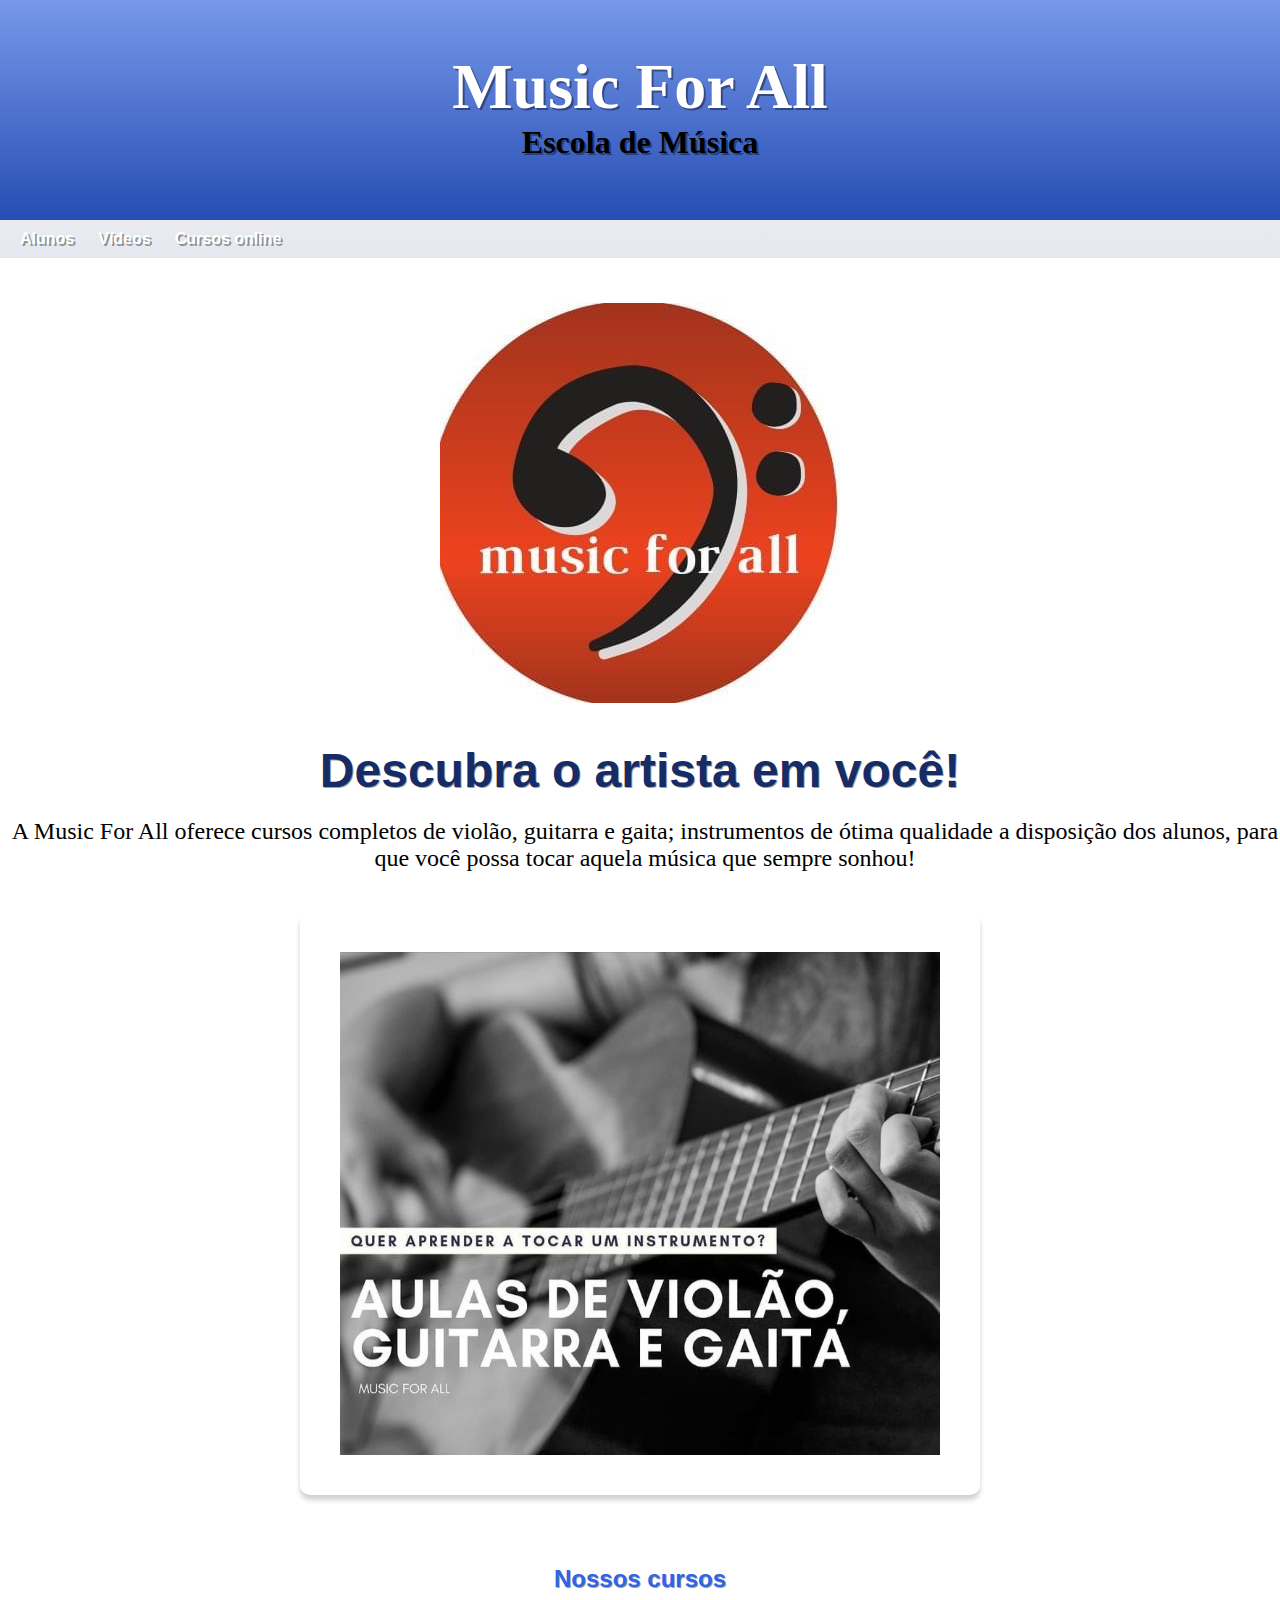
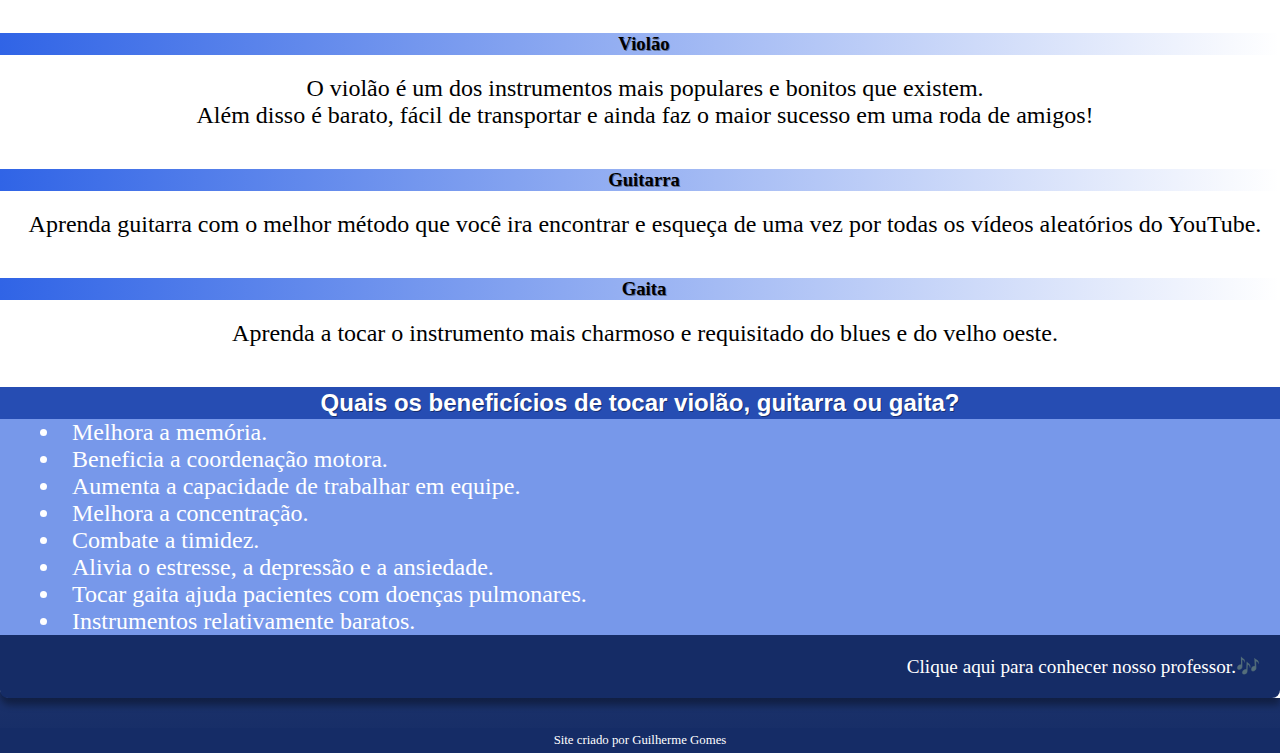
==== index.html @ 73f8b378 "pagina att" ====
<!DOCTYPE html>
<html lang="pt-br">
<head>
    <meta charset="UTF-8">
    <meta http-equiv="X-UA-Compatible" content="IE=edge">
    <meta name="viewport" content="width=device-width, initial-scale=1.0">
    <title>Music For All</title>
    <link rel="stylesheet" href="estilo/style.css">
</head>
<body>
    <header>
        <h1> Music For All</h1>
        <p> Escola de Música</p>
    </header>
    <nav>
        
        <a href="pag003.html">Alunos</a>
        <a href="#">Vídeos</a>
        <a href="#">Cursos online</a>

    </nav>
     <main>
      
     <img src="imagens/logo.jpeg" class="logo" alt="">
        
        
         <h1>Descubra o artista em você!</h1>

         <p>A Music For All oferece cursos completos de violão, guitarra e gaita; instrumentos de ótima qualidade
             a disposição dos alunos, para que você possa tocar aquela música que sempre sonhou!
        </p>
        
        <img src="imagens/WhatsApp Image 2022-06-03 at 10.17.22.jpeg" class="cursos" alt="">

        <h2>Nossos cursos</h2>
        
        <h3>Violão</h3>

        <p>O violão é um dos instrumentos mais populares e bonitos que existem. <br>Além disso é barato, fácil de transportar e ainda faz o maior sucesso em uma roda de amigos! </p>
        <h3>Guitarra</h3>

        <p>Aprenda guitarra com o melhor método que você ira encontrar e esqueça de uma vez por todas os vídeos aleatórios do YouTube.</p>

        <h3>Gaita</h3>
        
        <p>
            Aprenda a tocar o instrumento mais charmoso e requisitado do blues e do velho oeste.
        </p>



        <h2 id="fim">Quais os beneficícios de tocar violão, guitarra ou gaita?</h3>
            
        <ul>
            <li>
                Melhora a memória.
            </li>    

            <li>
                Beneficia a coordenação motora.
            </li>
            <li>
                Aumenta a capacidade de trabalhar em equipe. 
            </li>
            <li>Melhora a concentração. </li>

            <li>Combate a timidez.</li>

            <li>Alivia o estresse, a depressão e a ansiedade.</li>
            
            <li>Tocar gaita ajuda pacientes com doenças pulmonares.</li> 
                <li>
                Instrumentos relativamente baratos.
                    </li>  
                
        </ul>
        
                <aside>
                    <p><a href="pag002.html" class="next">Clique aqui para conhecer nosso professor.</a>
                    </p>


                </aside>
       
     </main>

     <footer> Site criado por Guilherme Gomes
     </footer>
    
</body>
</html>
---- estilo/style.css ----
@charset "UTF-8"



:root {
--cor0: #152C66;
--cor1:#7798EA;
--cor2:#3064E6;
--cor3:#5C6273;
--cor4:#264DB3;

}

*{ margin: 0px;
    padding: 0px;}



body {background-image: linear-gradient(to bottom,white,#152C66 );
border-bottom-left-radius: 8px;
border-bottom-right-radius: 8px;}

a.next::after{ content: '\1F3B6';}

header  {background-image: linear-gradient(to bottom, #7798EA, #264db3);
        padding: 30px;
        text-align: center;
        min-height: 150px;
        text-align: center;
        padding-top: 40px; }

header > h1 {
    color: white;
    font-size: 4em;
    padding-top: 10px;
    font-family:'AlphaMusicMan.ttf' ,'Times New Roman', Times, serif;
    text-shadow: 2px 2px 0px rgba(0, 0, 0, 0.39);
}

header > p {
    font-size: 2em;
    font-weight: bolder;
    border-bottom: 50px;
    text-shadow: 2px 2px 0px rgba(0, 0, 0, 0.39);
}

nav {
    background-color: var(--cor4);
    padding: 10px;
    box-shadow: 0px 7px 7px rgba(0, 0, 0, 0.356); 
  

}

nav > a {font-family: Arial, Helvetica, sans-serif;
    padding: 10px;
    color: white;
    font-weight: bold;
    text-decoration: none;
    font-weight: bold;
    border-radius: 5px;
    text-shadow: 2px 2px 0px rgba(0, 0, 0, 0.39);}

nav > a:hover {
    background-color: var(--cor1);
color:white;

}

main { min-width: 300px;
    max-width: 1500px;
background-color: white; 
padding-top: 5px;
box-shadow: 0px 7px 7px rgba(0, 0, 0, 0.356);
margin: auto;
margin-bottom: 30px;
border-bottom-left-radius: 10px;
border-bottom-right-radius: px;}

main > img {max-width: 600px;}
    
 
main img.logo {
    display: block;
margin: auto;
padding: 40px 80px 40px 80px;


}



main > h1 {
    text-align: center;
    font-family: 'Work Sans', sans-serif;
    font-size: 3em; color:#152C66;
    text-shadow: 1px 1px 0px rgba(0, 0, 0, 0.39);
}

main > p {
text-align: center;
font-size: 1.5em;
padding-left: 10px;
padding-top: 20px;
padding-bottom: 40px;

}
main > img.cursos {padding: 40px ;
    display: block;
margin: auto;
box-shadow: 0px 5px 5px rgba(0, 0, 0, 0.185)
;border-radius: 10px;
margin-bottom: 30px;

}


main > h2 {
    font-family: 'Work Sans', sans-serif;
    text-align: center;
    padding: 0px;
font-size: 1.5em;
color: #3064E6;
font-weight: bold;
padding: 40px;
text-shadow: 1px 1px 0px rgba(0, 0, 0, 0.39);

}

h2#fim {color: white;
    background-color:#264DB3;
padding: 2px; 
}

main > h3 { text-align: center; font-weight: bold;
    background-image: linear-gradient(to right,#3064E6 , transparent)  ;
    text-indent:8px ;text-shadow: 1px 1px 0px rgba(0, 0, 0, 0.39); }

main > ul {
    list-style-position: inside;
    color:white;
    background-color:#7798EA;
    font-weight: normal;
    font-size: 1.5em;
    padding-left: 40px;
    
}

div.video{
    background-color: white;
    
    padding: 20px;
    position: relative;
    padding-bottom: 58%;

}

div.video iframe{
    position: absolute;
    top: 5% ;
    left: 5%;
    width: 90%;
    height: 90%;}

    aside p {color: white;
background-color:#152C66;
padding: 20px;border: 20px;
text-align: right;
border-bottom-left-radius: 8px;
border-bottom-right-radius: 8px;}


    

    aside a {text-decoration: none;
        font-size: 1.2em;
    color: white;
line-height: bold;
border-bottom-left-radius: 8px;
border-bottom-right-radius: 8px;
border-bottom-left-radius: 8px;
border-bottom-right-radius: 8px;}


aside a:hover {text-decoration: underline;
background-color: white ; color: #152C66; border-radius: 5px;}


footer{
background-color: #152C66;
color: white;
text-align: center;
font-size: 0.8em;
padding: 5px;

}
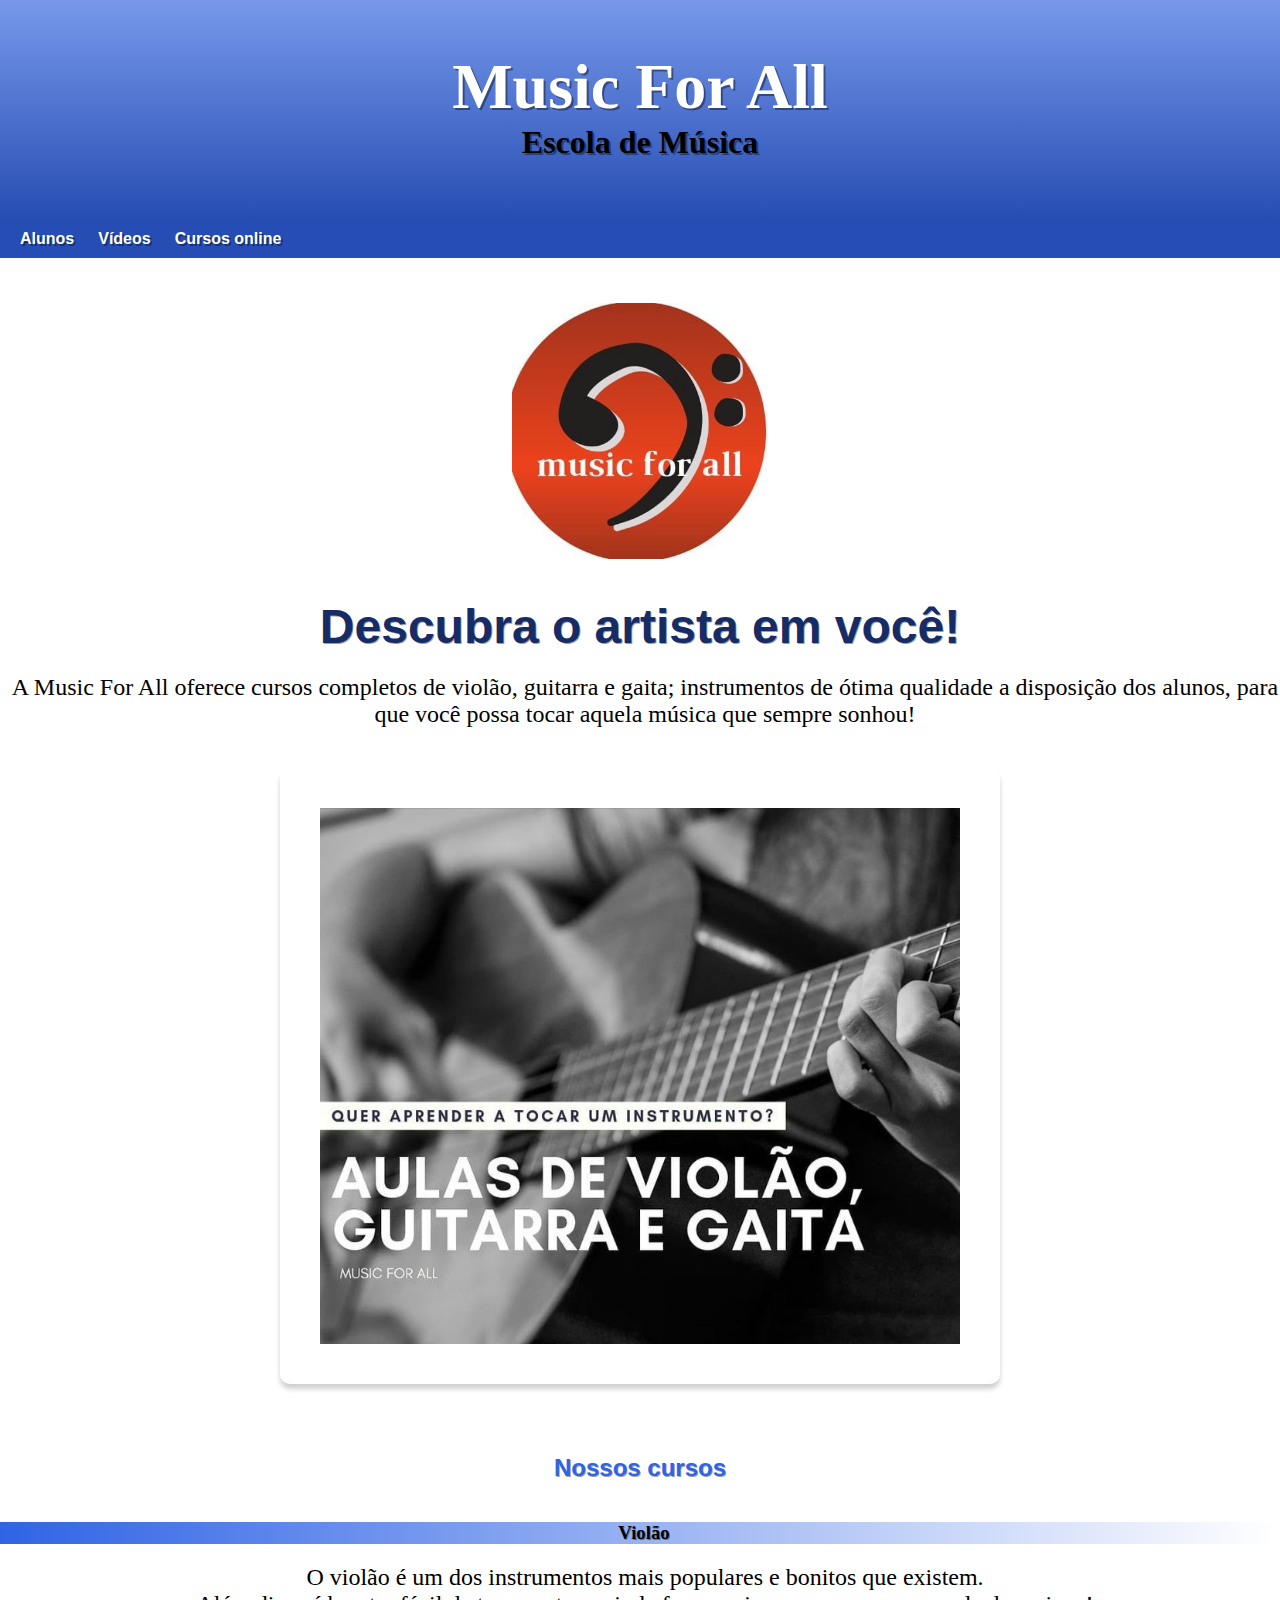
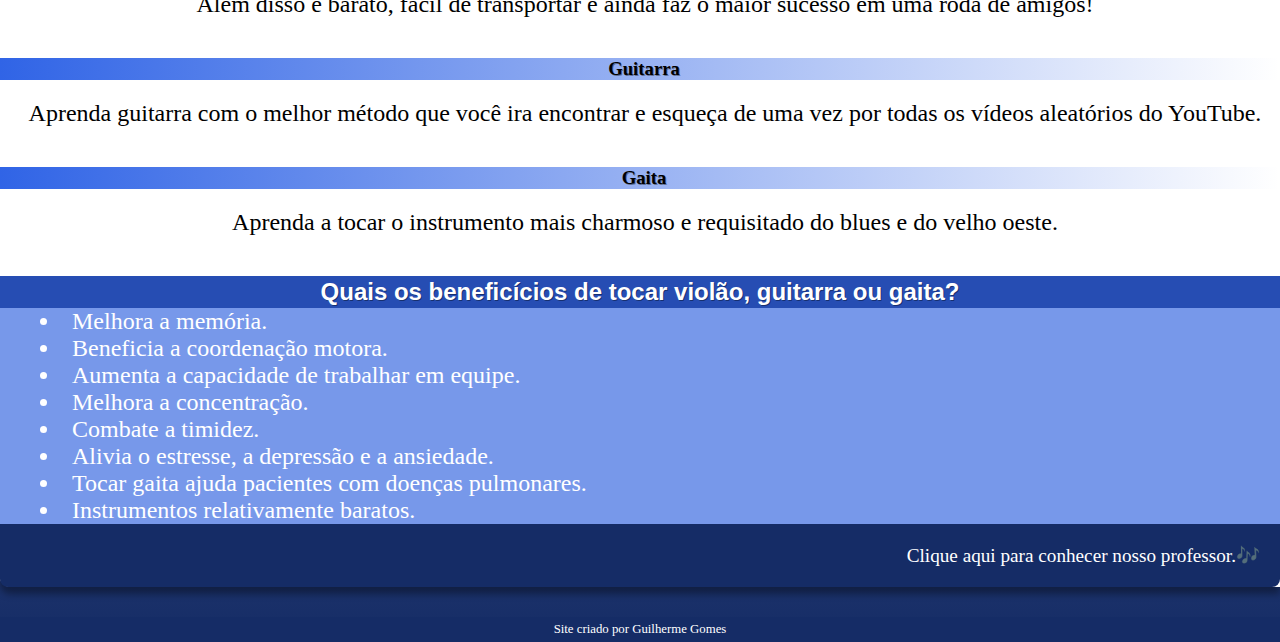
==== commit 26533757: "atualizei página" ====
--- a/index.html
+++ b/index.html
@@ -30,7 +30,8 @@
              a disposição dos alunos, para que você possa tocar aquela música que sempre sonhou!
         </p>
         
-        <img src="imagens/WhatsApp Image 2022-06-03 at 10.17.22.jpeg" class="cursos" alt="">
+        <picture><source media="(max-width:800px)" srcset="imagens/curosp.jpeg">
+            <img src="imagens/WhatsApp Image 2022-06-03 at 10.17.22.jpeg" class="cursos" alt=""></picture>
 
         <h2>Nossos cursos</h2>
         
--- a/estilo/style.css
+++ b/estilo/style.css
@@ -45,7 +45,7 @@
 }
 
 nav {
-    background-color: var(--cor4);
+    background-color: #264DB3;
     padding: 10px;
     box-shadow: 0px 7px 7px rgba(0, 0, 0, 0.356); 
   
@@ -62,7 +62,7 @@
     text-shadow: 2px 2px 0px rgba(0, 0, 0, 0.39);}
 
 nav > a:hover {
-    background-color: var(--cor1);
+    background-color:#7798EA;
 color:white;
 
 }
@@ -84,6 +84,7 @@
     display: block;
 margin: auto;
 padding: 40px 80px 40px 80px;
+width: 20%;
 
 
 }
@@ -105,13 +106,13 @@
 padding-bottom: 40px;
 
 }
-main > img.cursos {padding: 40px ;
+main picture > img.cursos {padding: 40px ;
     display: block;
 margin: auto;
 box-shadow: 0px 5px 5px rgba(0, 0, 0, 0.185)
 ;border-radius: 10px;
 margin-bottom: 30px;
-
+width: 50%;
 }
 
 
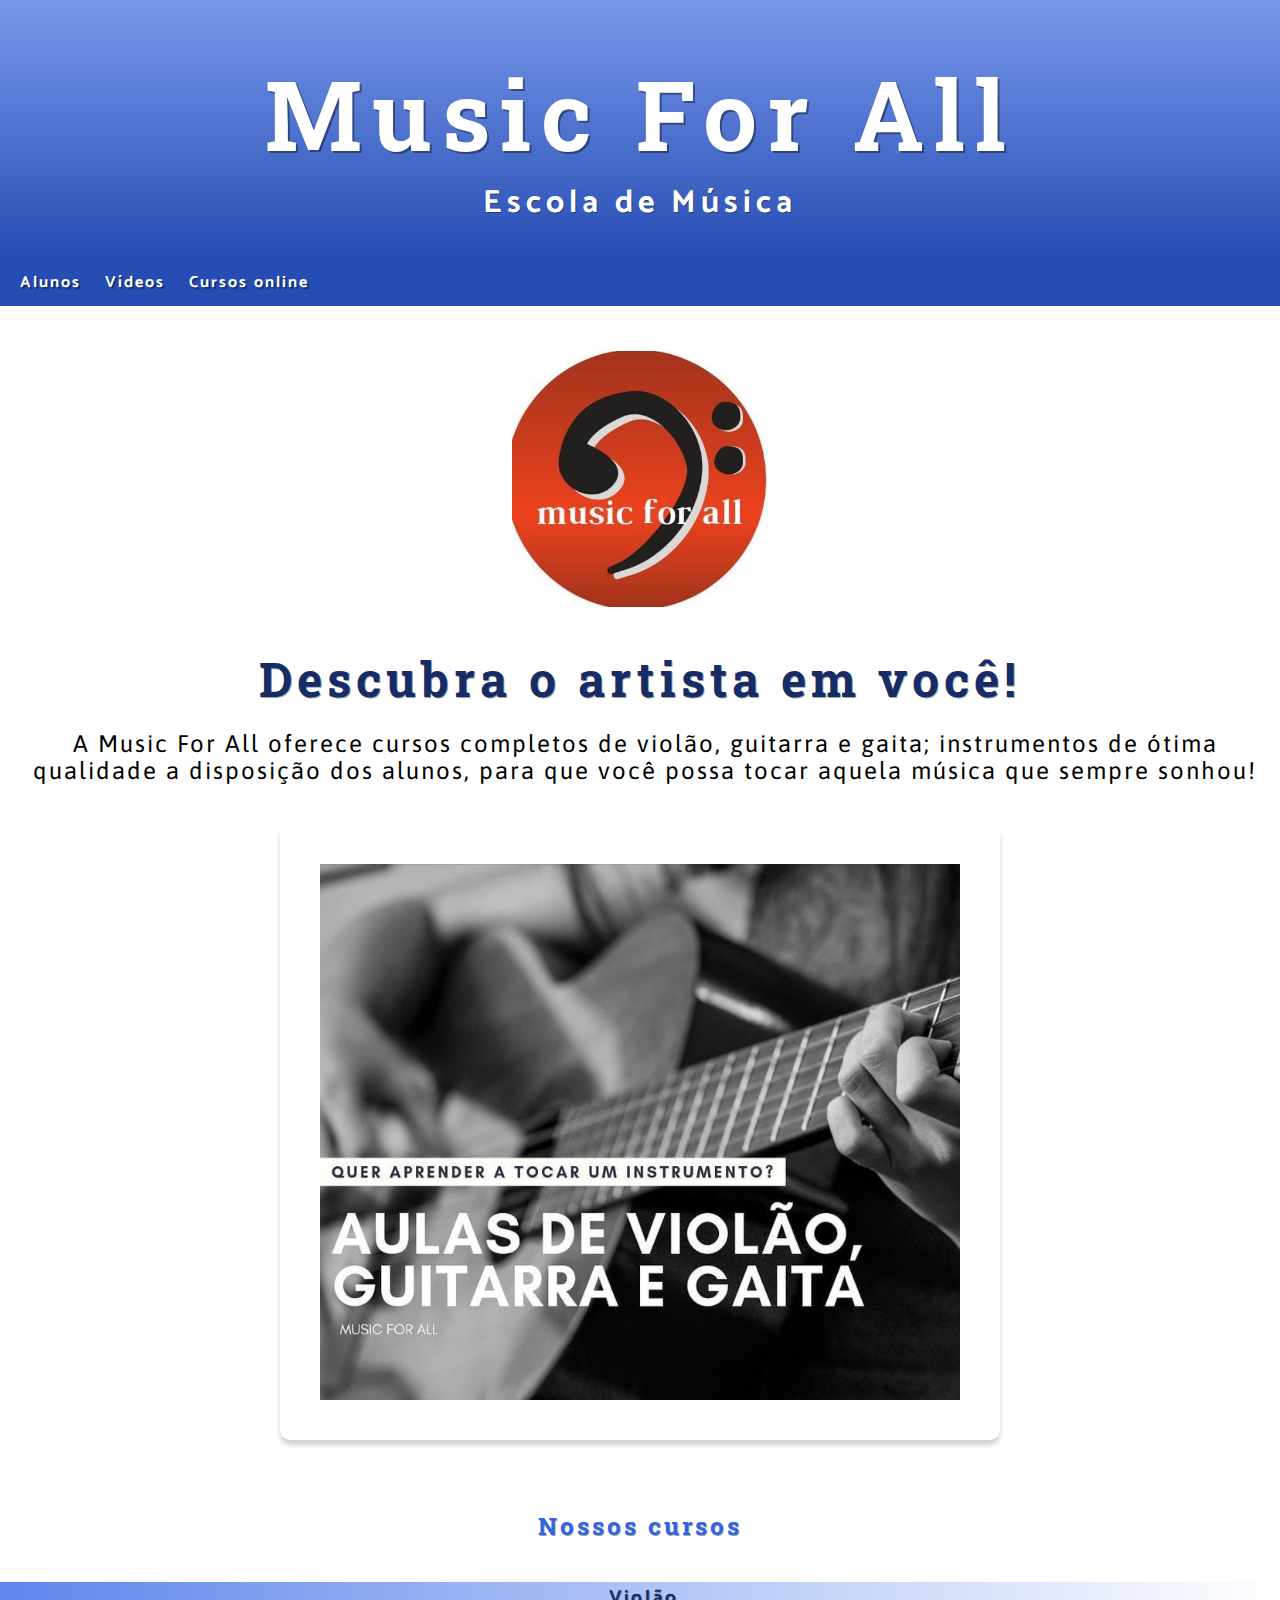
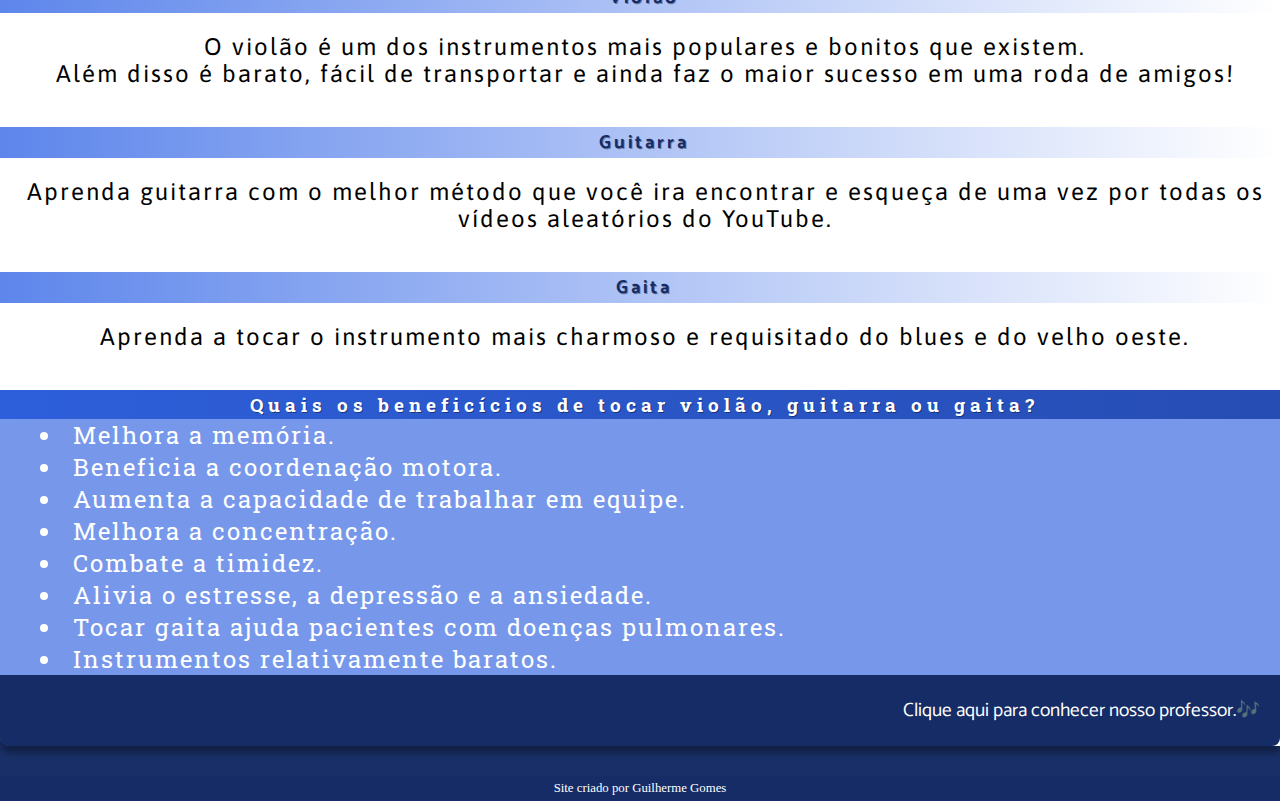
==== commit f3074fb6: "atualizei fontes" ====
--- a/index.html
+++ b/index.html
@@ -50,7 +50,7 @@
 
 
 
-        <h2 id="fim">Quais os beneficícios de tocar violão, guitarra ou gaita?</h3>
+        <h3 class="fim">Quais os beneficícios de tocar violão, guitarra ou gaita?</h3>
             
         <ul>
             <li>
--- a/estilo/style.css
+++ b/estilo/style.css
@@ -1,5 +1,14 @@
 @charset "UTF-8"
 
+@font-face {
+    font-family:'music' ; 
+    src: url(/AlphaMusicMan.ttf) format('truetype');
+    font-weight: normal;
+}
+
+@import url('https://fonts.googleapis.com/css2?family=Roboto+Slab:wght@500&display=swap');
+@import url('https://fonts.googleapis.com/css2?family=Asap&display=swap');
+@import url('https://fonts.googleapis.com/css2?family=Catamaran:wght@300&display=swap');
 
 
 :root {
@@ -9,6 +18,10 @@
 --cor3:#5C6273;
 --cor4:#264DB3;
 
+--fonte-music: 'music','cursive';
+--fonte-padrão: 'Roboto Slab', serif;
+--fonte-normal: 'Asap', sans-serif;
+--fonte-nav: 'Catamaran', sans-serif;
 }
 
 *{ margin: 0px;
@@ -29,19 +42,23 @@
         text-align: center;
         padding-top: 40px; }
 
-header > h1 {
+header > h1 { 
     color: white;
-    font-size: 4em;
+    font-size: 6em;
     padding-top: 10px;
-    font-family:'AlphaMusicMan.ttf' ,'Times New Roman', Times, serif;
+    font-family: 'Roboto Slab', serif;
     text-shadow: 2px 2px 0px rgba(0, 0, 0, 0.39);
-}
-
-header > p {
+    letter-spacing: 10px;
+}
+
+header > p { color: white;
     font-size: 2em;
     font-weight: bolder;
     border-bottom: 50px;
-    text-shadow: 2px 2px 0px rgba(0, 0, 0, 0.39);
+    text-shadow: 1px 1px 0px rgba(0, 0, 0, 0.39);
+    font-family: var(--fonte-nav),'Roboto Slab', serif;
+    letter-spacing: 5px;
+    
 }
 
 nav {
@@ -52,14 +69,15 @@
 
 }
 
-nav > a {font-family: Arial, Helvetica, sans-serif;
+nav > a {font-family:'Catamaran', sans-serif, 'Asap', sans-serif;
     padding: 10px;
     color: white;
-    font-weight: bold;
+    font-weight: normal;
     text-decoration: none;
     font-weight: bold;
     border-radius: 5px;
-    text-shadow: 2px 2px 0px rgba(0, 0, 0, 0.39);}
+    text-shadow: 2px 2px 0px rgba(0, 0, 0, 0.39);
+letter-spacing: 2px;}
 
 nav > a:hover {
     background-color:#7798EA;
@@ -93,17 +111,21 @@
 
 main > h1 {
     text-align: center;
-    font-family: 'Work Sans', sans-serif;
+    font-family: var(--fonte-padrão);
     font-size: 3em; color:#152C66;
     text-shadow: 1px 1px 0px rgba(0, 0, 0, 0.39);
+    font-family: var(--fonte-music),'Roboto Slab', serif;
+    letter-spacing: 5px;
 }
 
 main > p {
+    font-family: var(--fonte-normal);
 text-align: center;
 font-size: 1.5em;
 padding-left: 10px;
 padding-top: 20px;
 padding-bottom: 40px;
+letter-spacing: 2px;
 
 }
 main picture > img.cursos {padding: 40px ;
@@ -117,7 +139,7 @@
 
 
 main > h2 {
-    font-family: 'Work Sans', sans-serif;
+    font-family:'Roboto Slab', serif;
     text-align: center;
     padding: 0px;
 font-size: 1.5em;
@@ -125,19 +147,29 @@
 font-weight: bold;
 padding: 40px;
 text-shadow: 1px 1px 0px rgba(0, 0, 0, 0.39);
-
-}
-
-h2#fim {color: white;
-    background-color:#264DB3;
-padding: 2px; 
-}
-
-main > h3 { text-align: center; font-weight: bold;
-    background-image: linear-gradient(to right,#3064E6 , transparent)  ;
+letter-spacing: 3px;
+
+}
+
+
+
+main > h3 { color: #152C66;
+    font-family: var(--fonte-nav);
+    font-weight: bold;
+    letter-spacing: 3px;
+    text-align: center; font-weight: bold;
+    background-image: linear-gradient(to right,#3064e6c7 , transparent)  ;
     text-indent:8px ;text-shadow: 1px 1px 0px rgba(0, 0, 0, 0.39); }
 
-main > ul {
+    main > h3.fim {font-family: var(--fonte-padrão);
+        color: white;
+        background-color:#264DB3;
+    padding: 2px; 
+    letter-spacing: 5px;
+    }
+
+main > ul {font-family: var(--fonte-padrão);
+    letter-spacing: 2px;
     list-style-position: inside;
     color:white;
     background-color:#7798EA;
@@ -168,7 +200,9 @@
 padding: 20px;border: 20px;
 text-align: right;
 border-bottom-left-radius: 8px;
-border-bottom-right-radius: 8px;}
+border-bottom-right-radius: 8px;
+font-family: var(--fonte-nav);
+font-size: bold ;}
 
 
     
@@ -180,7 +214,9 @@
 border-bottom-left-radius: 8px;
 border-bottom-right-radius: 8px;
 border-bottom-left-radius: 8px;
-border-bottom-right-radius: 8px;}
+border-bottom-right-radius: 8px;
+font-family: var(--fonte-nav);
+font-size: bold;}
 
 
 aside a:hover {text-decoration: underline;
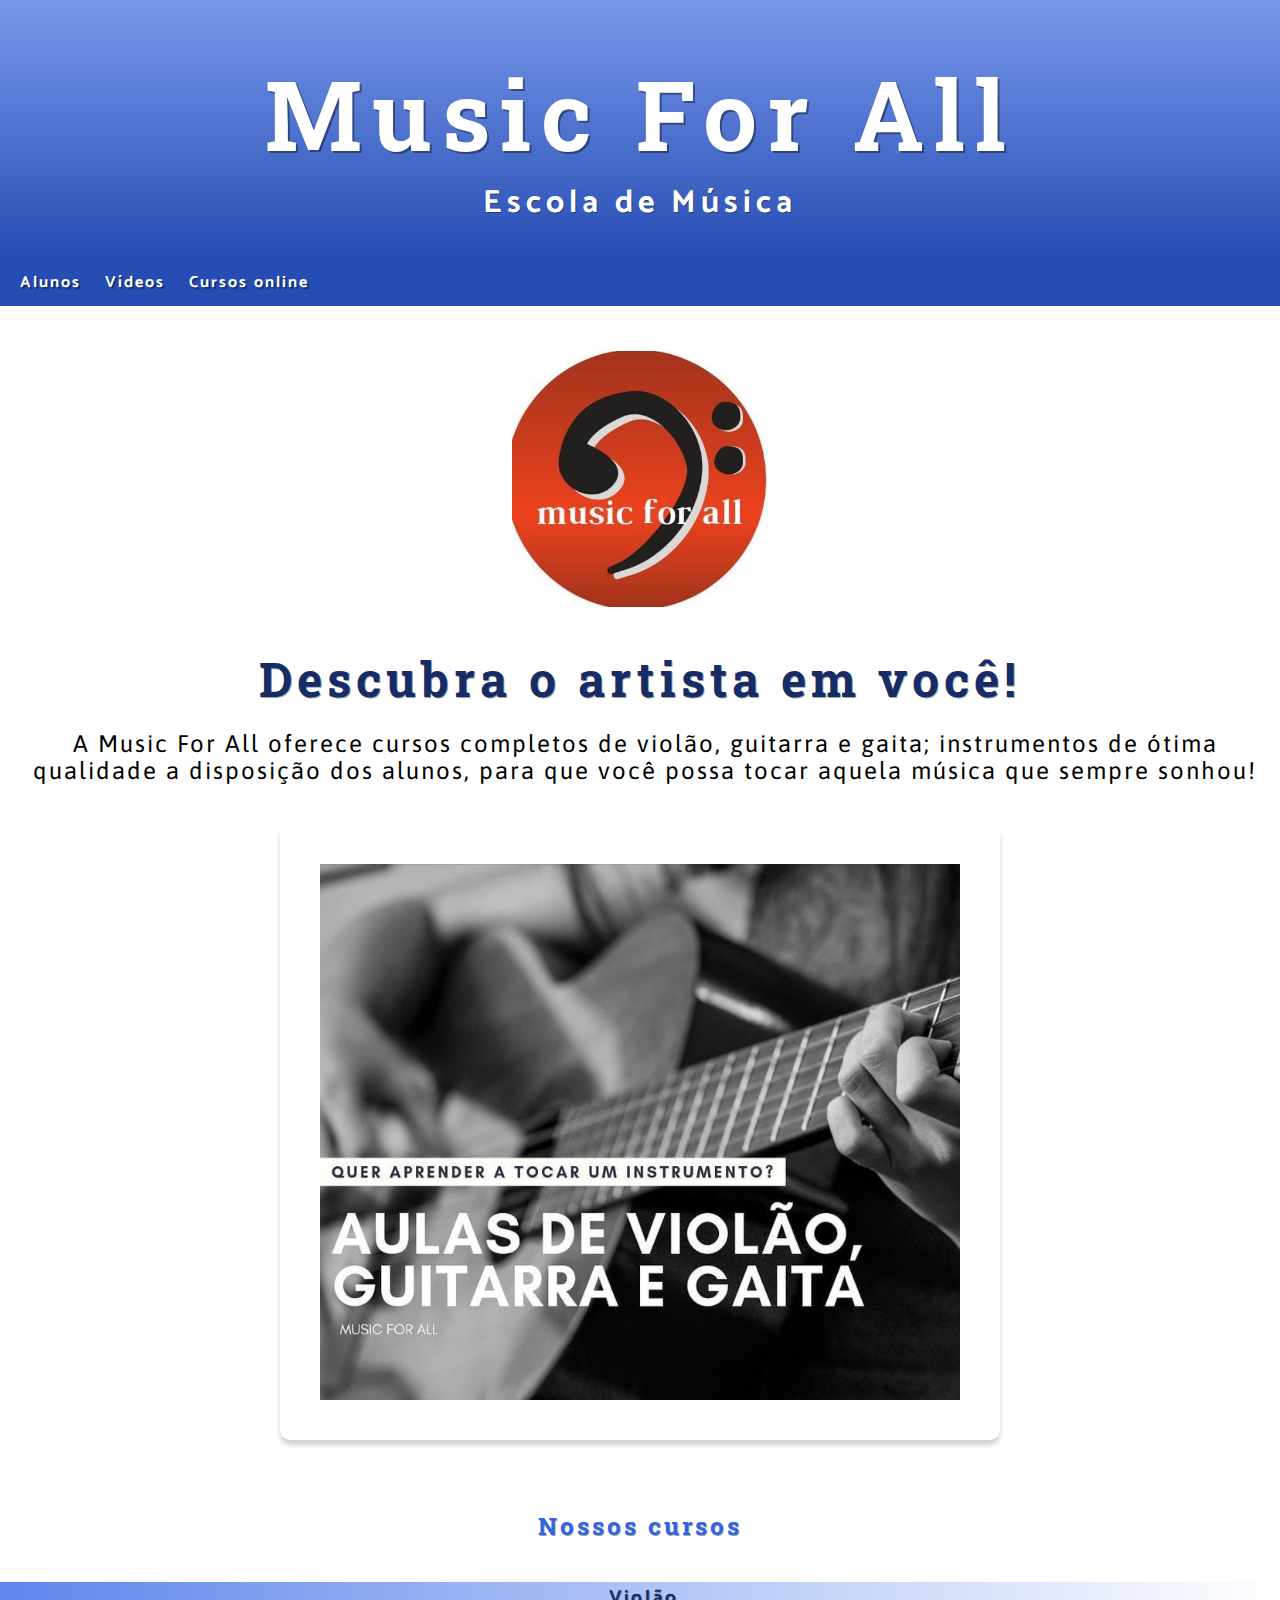
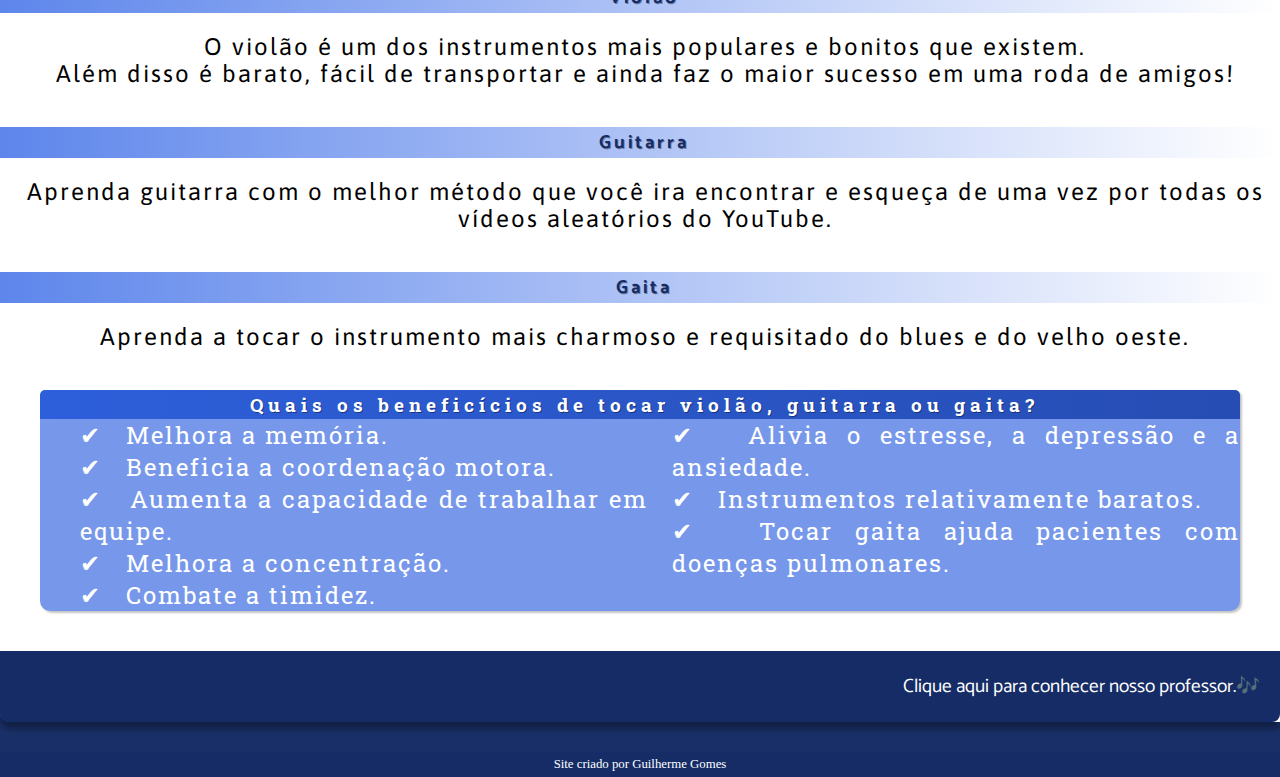
==== commit 0551723b: "atualizaçao de caixas" ====
--- a/index.html
+++ b/index.html
@@ -63,16 +63,21 @@
             <li>
                 Aumenta a capacidade de trabalhar em equipe. 
             </li>
-            <li>Melhora a concentração. </li>
+            <li>
+                Melhora a concentração. </li>
 
-            <li>Combate a timidez.</li>
+            <li>
+                Combate a timidez.</li>
 
-            <li>Alivia o estresse, a depressão e a ansiedade.</li>
+            <li>
+                Alivia o estresse, a depressão e a ansiedade.</li>
             
-            <li>Tocar gaita ajuda pacientes com doenças pulmonares.</li> 
+         
                 <li>
                 Instrumentos relativamente baratos.
                     </li>  
+                    <li>
+                        Tocar gaita ajuda pacientes com doenças pulmonares.</li> 
                 
         </ul>
         
--- a/estilo/style.css
+++ b/estilo/style.css
@@ -166,7 +166,13 @@
         background-color:#264DB3;
     padding: 2px; 
     letter-spacing: 5px;
-    }
+margin-left: 40px;
+margin-right: 40px;  
+margin-bottom: -40px; 
+border-top-left-radius: 5px;
+border-top-right-radius: 5px;
+box-shadow: 2px 2px 2px rgba(0, 0, 0, 0.233);
+ }
 
 main > ul {font-family: var(--fonte-padrão);
     letter-spacing: 2px;
@@ -176,6 +182,14 @@
     font-weight: normal;
     font-size: 1.5em;
     padding-left: 40px;
+    border: 10px;
+    list-style-type: '\2714\00A0\00A0';
+    margin: 40px 40px 40px 40px;
+    border-radius: 0px 0px 10px 10px;
+    box-shadow: 2px 2px 2px  rgba(0, 0, 0, 0.233);
+    columns: 2;
+    text-align: justify;
+
     
 }
 
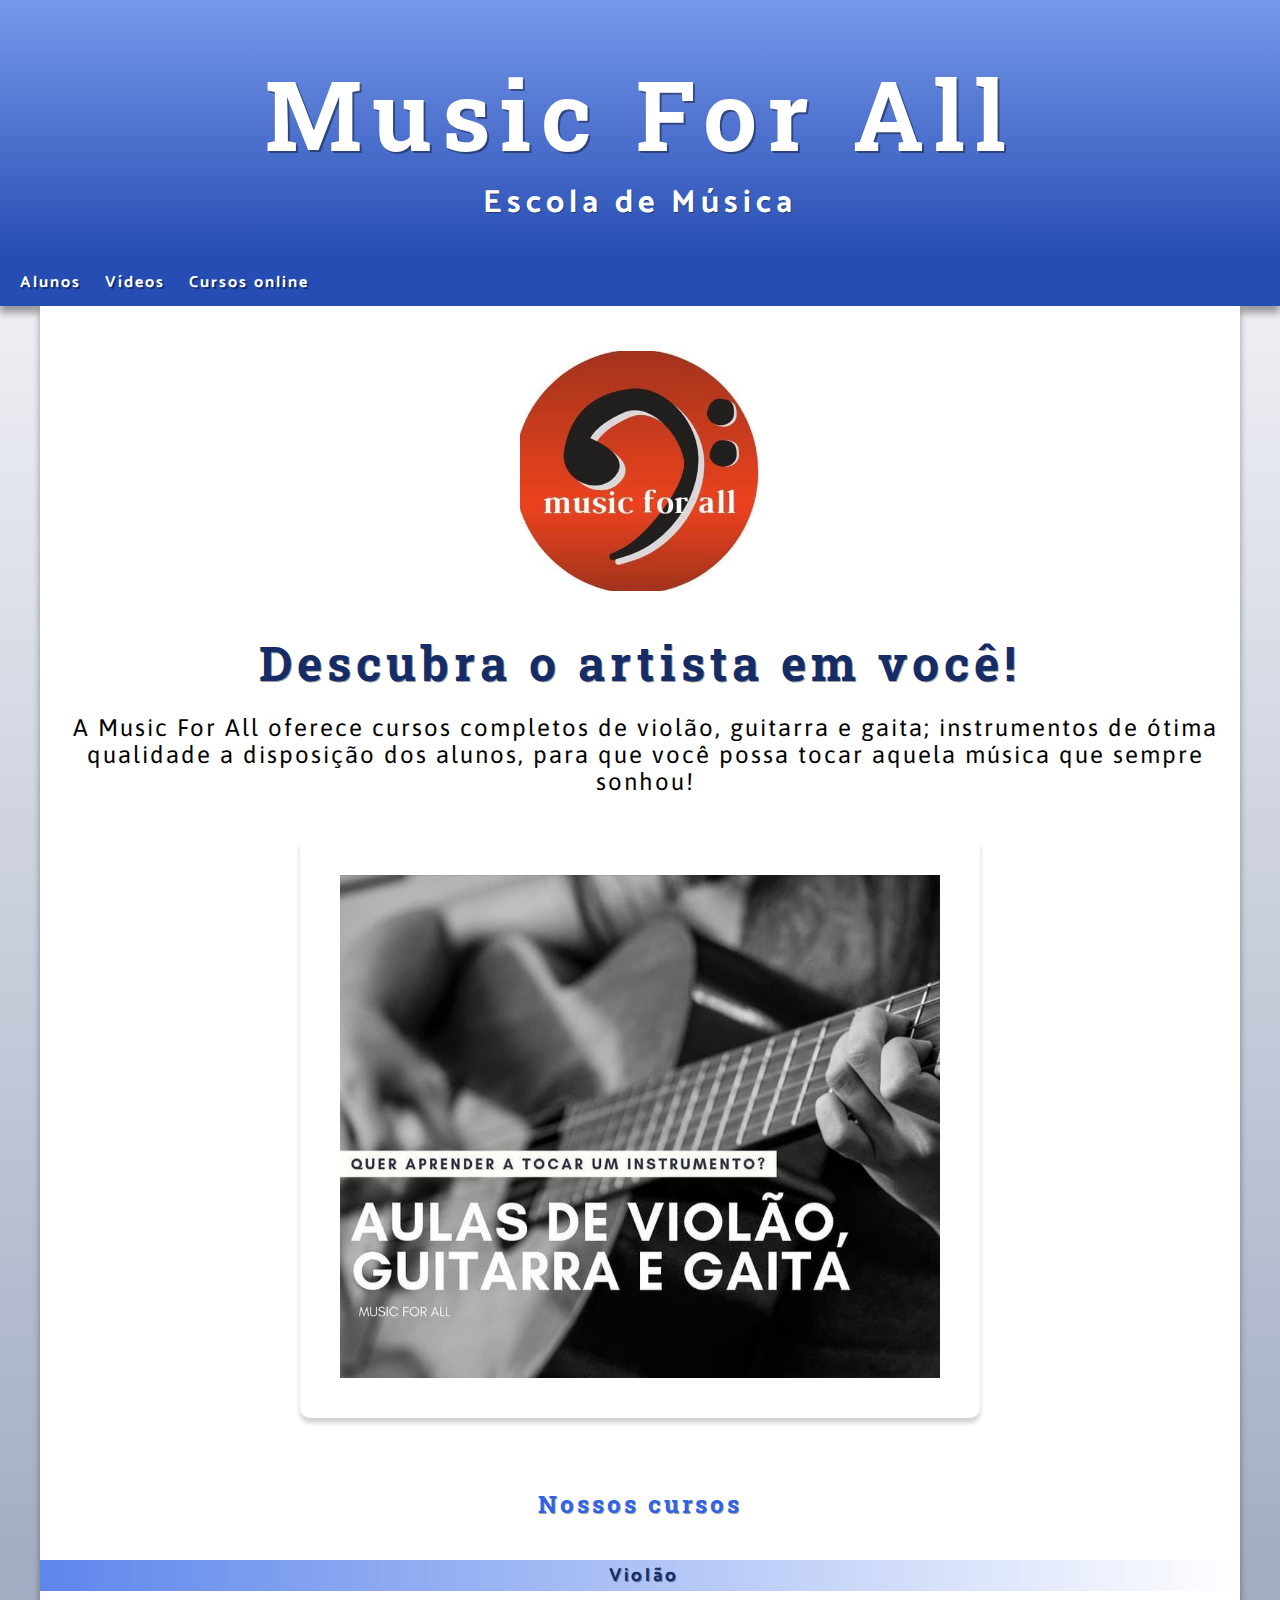
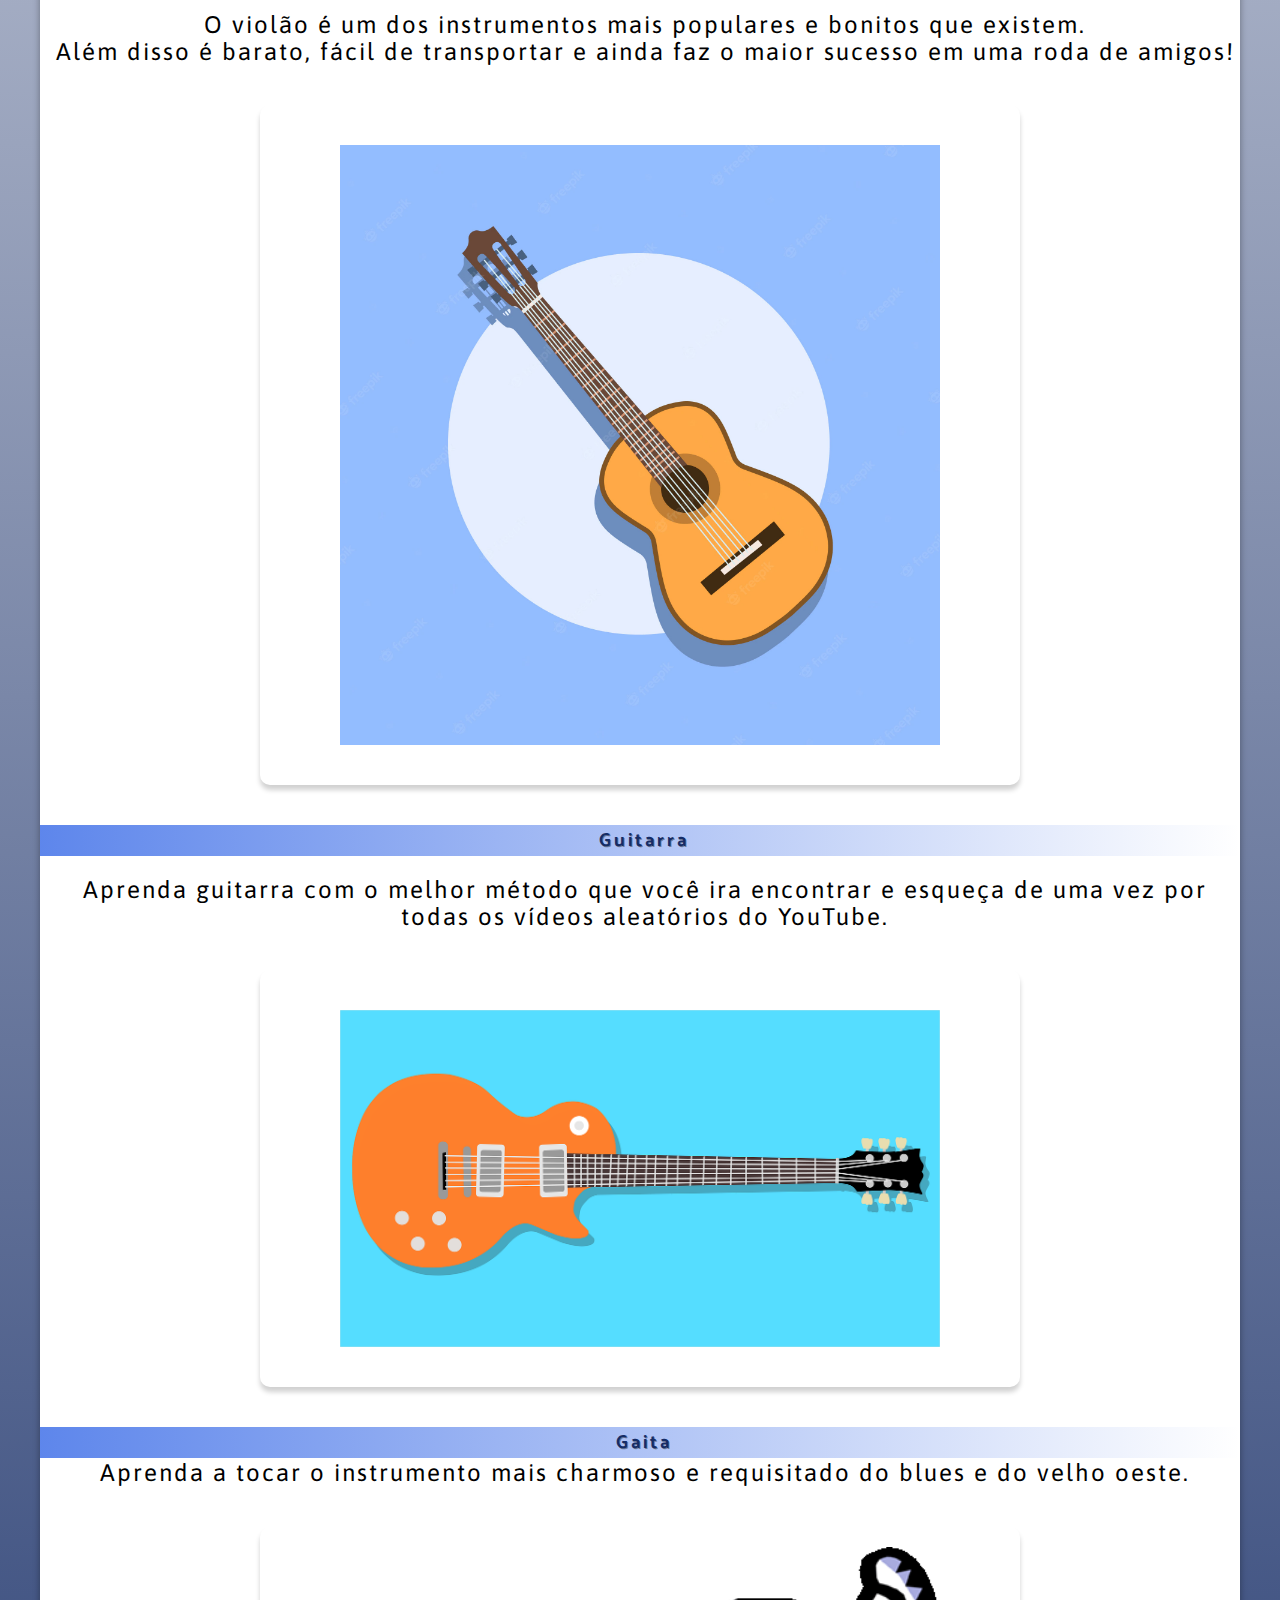
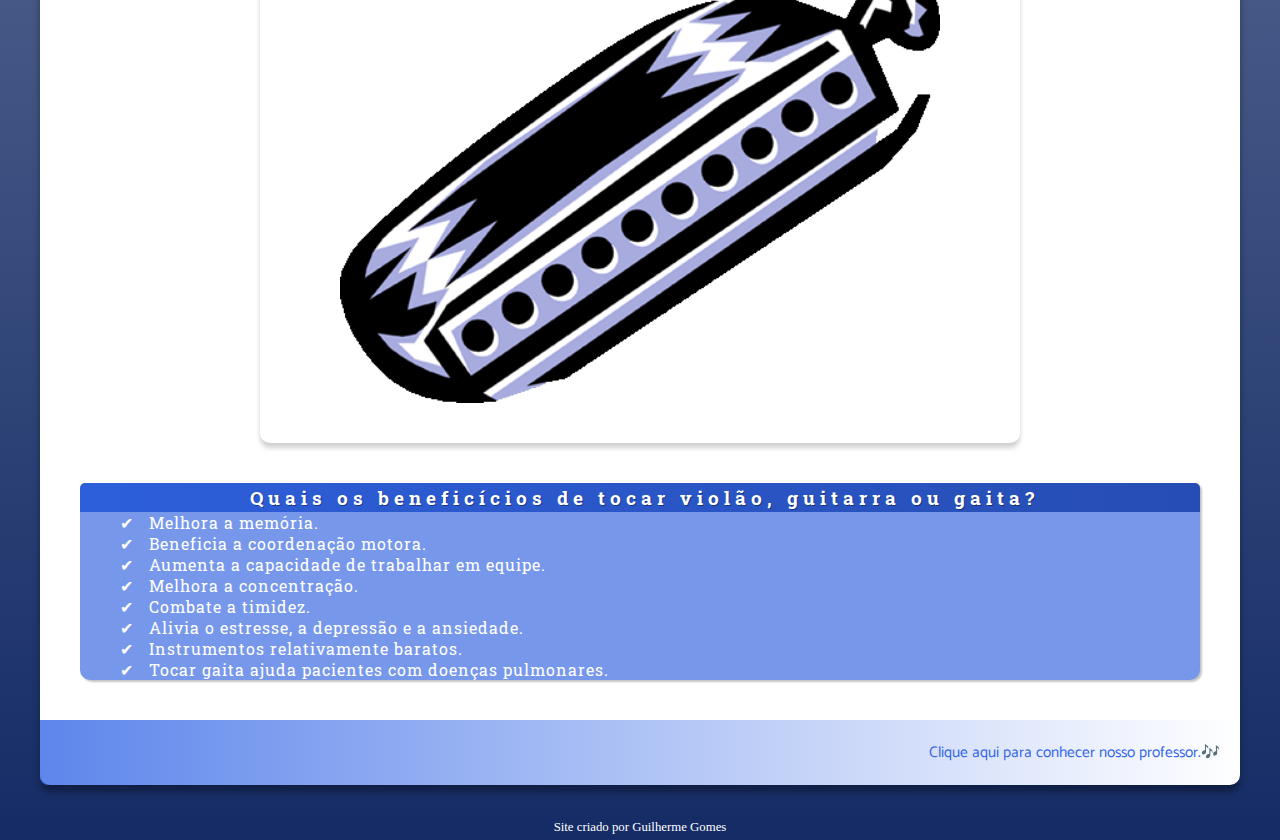
==== commit e198e324: "colocando imagens" ====
--- a/index.html
+++ b/index.html
@@ -37,16 +37,24 @@
         
         <h3>Violão</h3>
 
+        
+
         <p>O violão é um dos instrumentos mais populares e bonitos que existem. <br>Além disso é barato, fácil de transportar e ainda faz o maior sucesso em uma roda de amigos! </p>
+        <img src="imagens/violao.webp" class="violao" alt="">
+
         <h3>Guitarra</h3>
 
         <p>Aprenda guitarra com o melhor método que você ira encontrar e esqueça de uma vez por todas os vídeos aleatórios do YouTube.</p>
 
+        <img src="imagens/guitarra.webp" class="guitarra" alt="">
+
         <h3>Gaita</h3>
         
-        <p>
+        <p class="gaita">
             Aprenda a tocar o instrumento mais charmoso e requisitado do blues e do velho oeste.
+          
         </p>
+        <img src="imagens/gaita.png" class="gaita" alt="">
 
 
 
--- a/estilo/style.css
+++ b/estilo/style.css
@@ -86,14 +86,14 @@
 }
 
 main { min-width: 300px;
-    max-width: 1500px;
+    max-width: 1200px;
 background-color: white; 
 padding-top: 5px;
 box-shadow: 0px 7px 7px rgba(0, 0, 0, 0.356);
 margin: auto;
 margin-bottom: 30px;
 border-bottom-left-radius: 10px;
-border-bottom-right-radius: px;}
+border-bottom-right-radius: 10px;}
 
 main > img {max-width: 600px;}
     
@@ -107,7 +107,37 @@
 
 }
 
-
+main > img.violao {
+    display: block;
+margin: auto;
+padding: 40px 80px 40px 80px;
+width: 100%;
+border-radius: 10px;
+box-shadow: 0px 5px 5px rgba(0, 0, 0, 0.185);
+margin-bottom: 40px;
+}
+
+main > img.guitarra {
+    display: block;
+margin: auto;
+padding: 40px 80px 40px 80px;
+width: 100%;
+border-radius: 10px;
+box-shadow: 0px 5px 5px rgba(0, 0, 0, 0.185);
+margin-bottom: 40px;
+}
+
+
+main > img.gaita {
+    display: block;
+margin: auto;
+padding: 20px 80px 40px 80px;
+width: 100%;
+border-radius: 10px;
+box-shadow: 0px 5px 5px rgba(0, 0, 0, 0.185);
+margin-bottom: 40px;
+margin-top: 40px;
+}
 
 main > h1 {
     text-align: center;
@@ -128,6 +158,10 @@
 letter-spacing: 2px;
 
 }
+
+main > p.gaita {padding-bottom: 1px;
+padding-top: 1px;}
+
 main picture > img.cursos {padding: 40px ;
     display: block;
 margin: auto;
@@ -175,19 +209,19 @@
  }
 
 main > ul {font-family: var(--fonte-padrão);
-    letter-spacing: 2px;
+    letter-spacing: 1px;
     list-style-position: inside;
     color:white;
     background-color:#7798EA;
     font-weight: normal;
-    font-size: 1.5em;
+    font-size: 1em;
     padding-left: 40px;
     border: 10px;
     list-style-type: '\2714\00A0\00A0';
     margin: 40px 40px 40px 40px;
     border-radius: 0px 0px 10px 10px;
     box-shadow: 2px 2px 2px  rgba(0, 0, 0, 0.233);
-    columns: 2;
+    columns: 1;
     text-align: justify;
 
     
@@ -209,8 +243,10 @@
     width: 90%;
     height: 90%;}
 
-    aside p {color: white;
-background-color:#152C66;
+    aside p {
+        font-size: 0.8em;
+        color: #152C66;
+background-image: linear-gradient(to right, #3064e6c7 , transparent) ;
 padding: 20px;border: 20px;
 text-align: right;
 border-bottom-left-radius: 8px;
@@ -223,10 +259,8 @@
 
     aside a {text-decoration: none;
         font-size: 1.2em;
-    color: white;
+    color: #3064E6;
 line-height: bold;
-border-bottom-left-radius: 8px;
-border-bottom-right-radius: 8px;
 border-bottom-left-radius: 8px;
 border-bottom-right-radius: 8px;
 font-family: var(--fonte-nav);
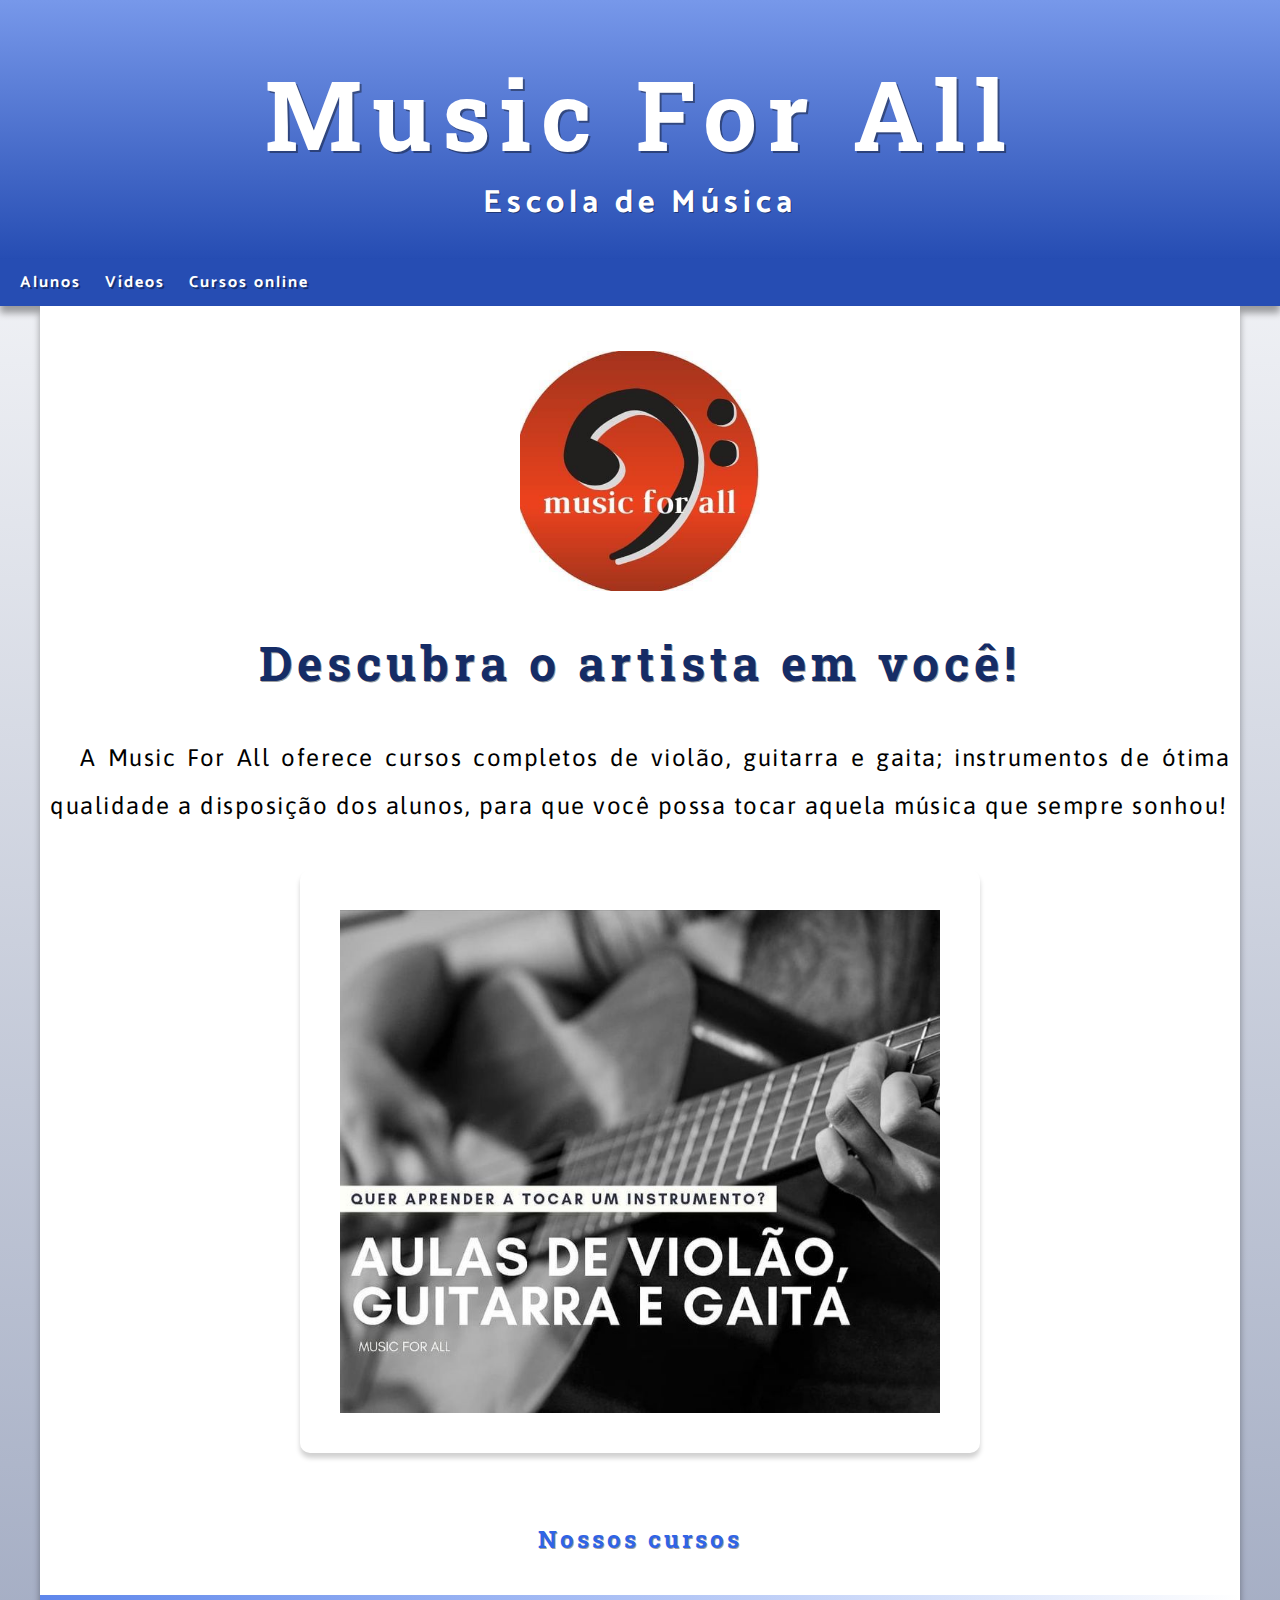
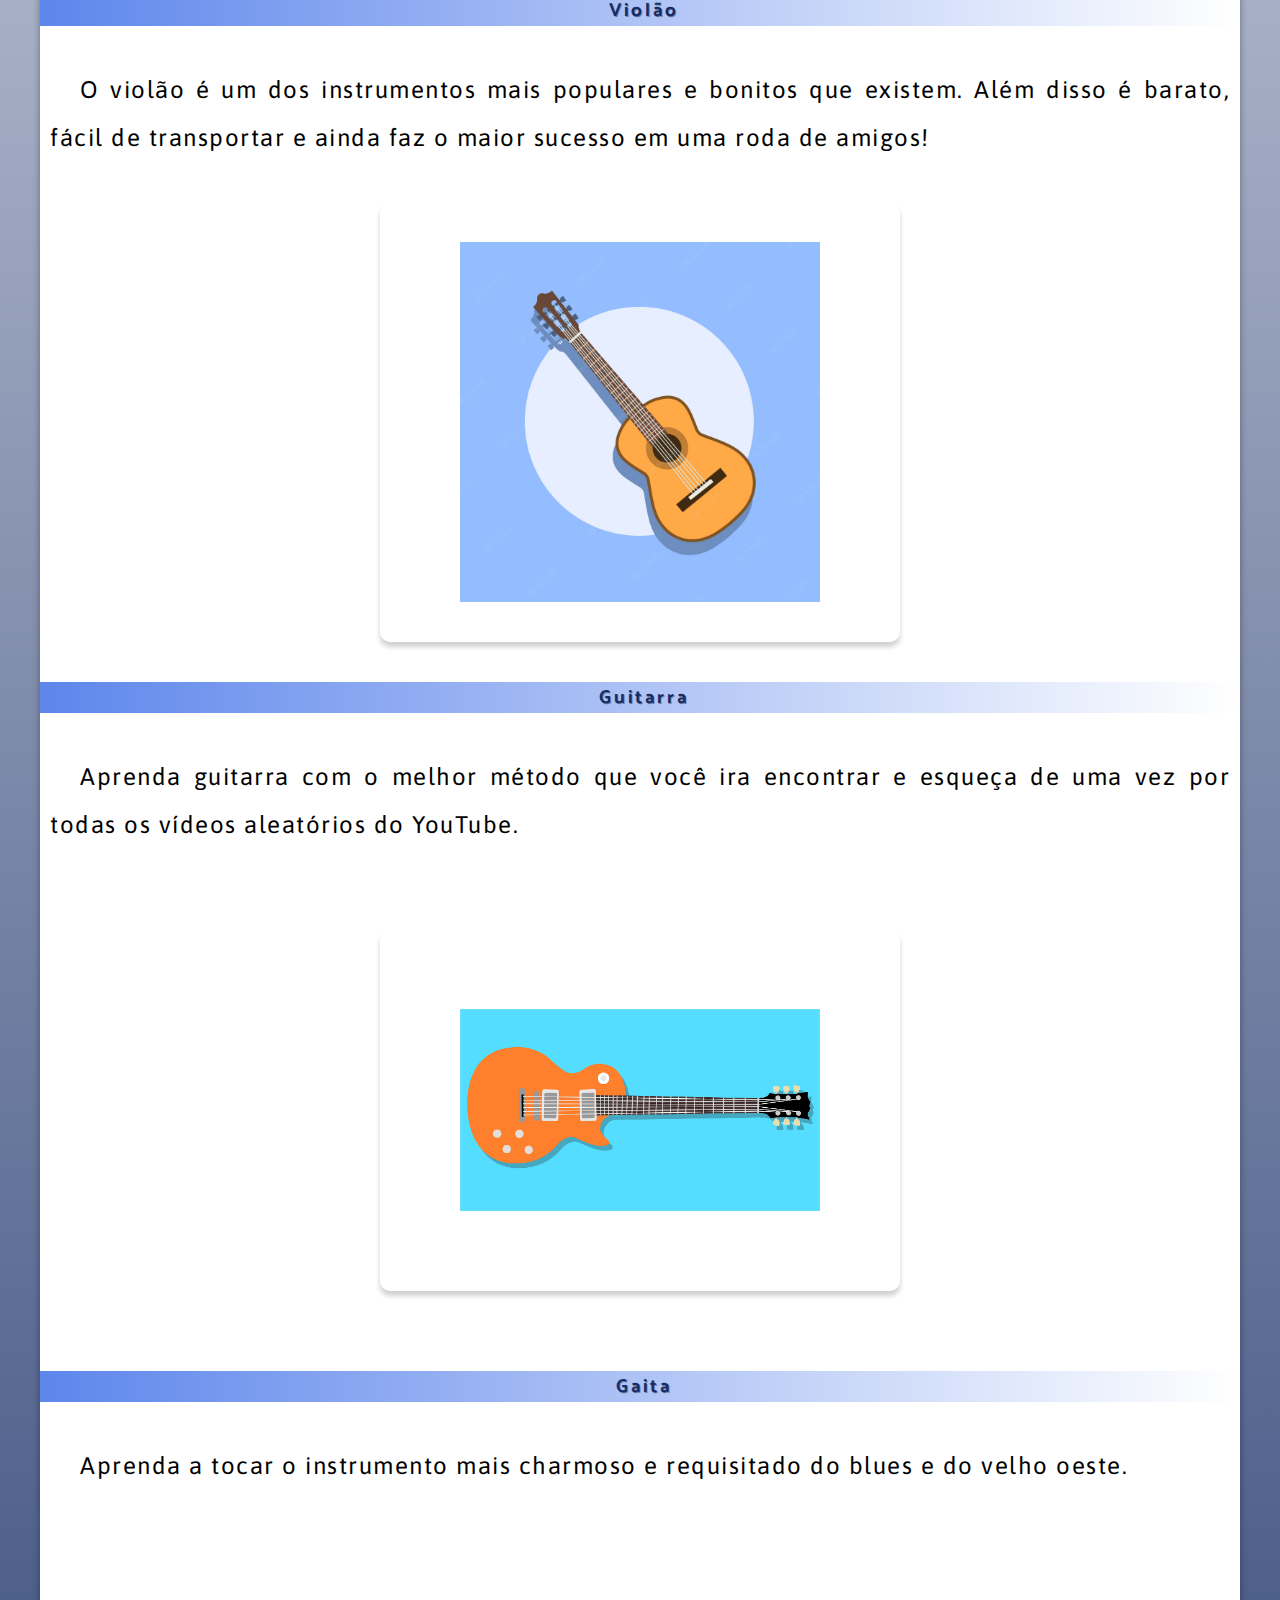
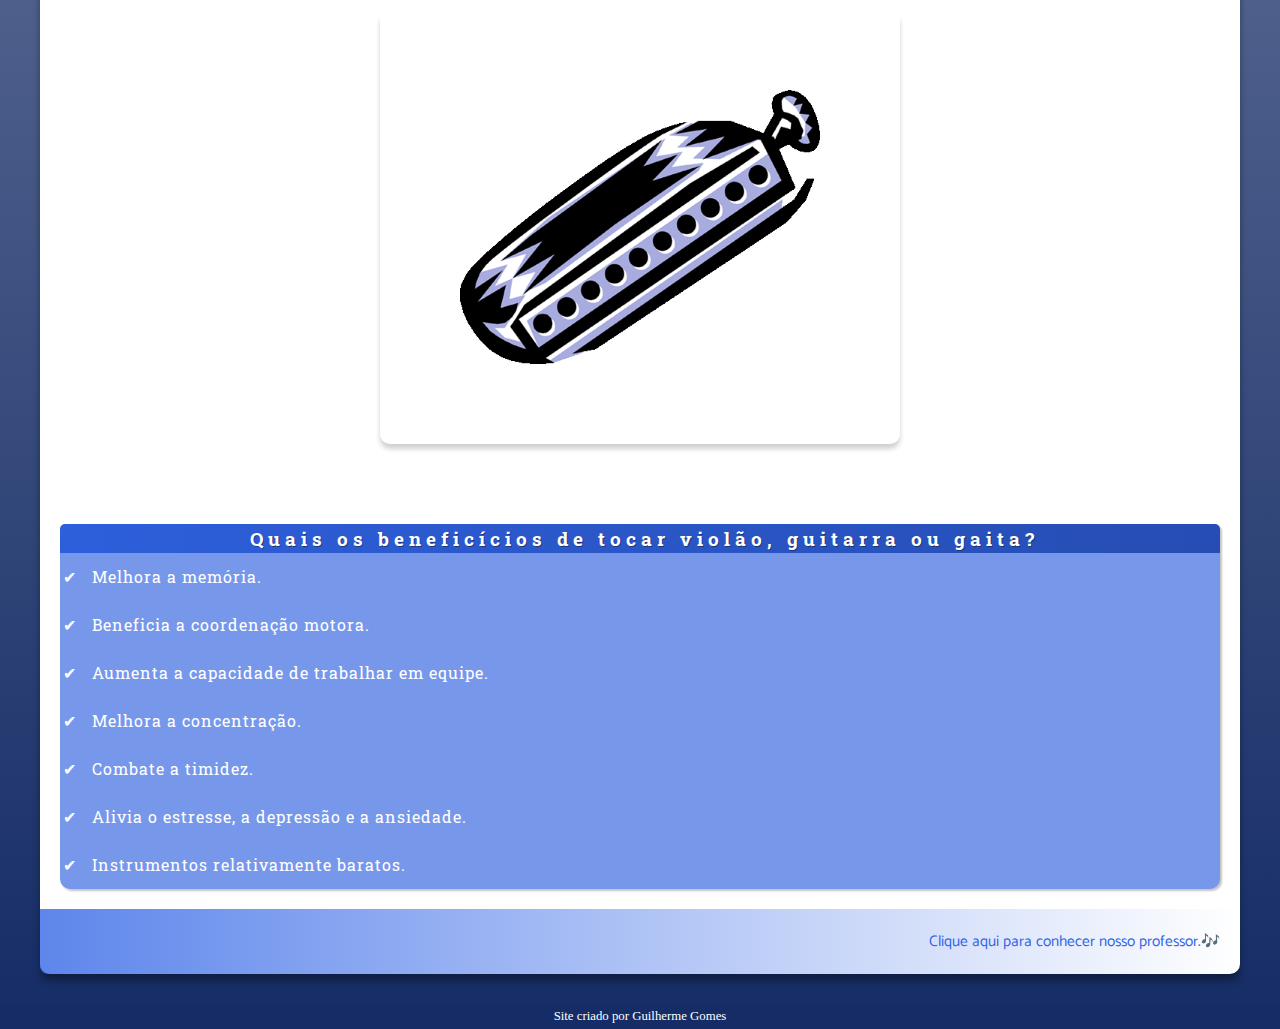
==== commit 34f20f0e: "imagens" ====
--- a/index.html
+++ b/index.html
@@ -39,7 +39,7 @@
 
         
 
-        <p>O violão é um dos instrumentos mais populares e bonitos que existem. <br>Além disso é barato, fácil de transportar e ainda faz o maior sucesso em uma roda de amigos! </p>
+        <p>O violão é um dos instrumentos mais populares e bonitos que existem. Além disso é barato, fácil de transportar e ainda faz o maior sucesso em uma roda de amigos! </p>
         <img src="imagens/violao.webp" class="violao" alt="">
 
         <h3>Guitarra</h3>
@@ -84,8 +84,7 @@
                 <li>
                 Instrumentos relativamente baratos.
                     </li>  
-                    <li>
-                        Tocar gaita ajuda pacientes com doenças pulmonares.</li> 
+                    
                 
         </ul>
         
--- a/estilo/style.css
+++ b/estilo/style.css
@@ -111,7 +111,7 @@
     display: block;
 margin: auto;
 padding: 40px 80px 40px 80px;
-width: 100%;
+width: 30%;
 border-radius: 10px;
 box-shadow: 0px 5px 5px rgba(0, 0, 0, 0.185);
 margin-bottom: 40px;
@@ -120,23 +120,24 @@
 main > img.guitarra {
     display: block;
 margin: auto;
-padding: 40px 80px 40px 80px;
-width: 100%;
+padding: 80px 80px 80px 80px;
+width: 30%;
 border-radius: 10px;
 box-shadow: 0px 5px 5px rgba(0, 0, 0, 0.185);
-margin-bottom: 40px;
+margin-bottom: 80px;
+margin-top: 40px;
 }
 
 
 main > img.gaita {
     display: block;
 margin: auto;
-padding: 20px 80px 40px 80px;
-width: 100%;
+padding: 80px 80px 80px 80px;
+width: 30%;
 border-radius: 10px;
 box-shadow: 0px 5px 5px rgba(0, 0, 0, 0.185);
-margin-bottom: 40px;
-margin-top: 40px;
+margin-bottom: 80px;
+margin-top: 80px;
 }
 
 main > h1 {
@@ -150,17 +151,29 @@
 
 main > p {
     font-family: var(--fonte-normal);
-text-align: center;
+text-align: justify;
 font-size: 1.5em;
+padding-right: 10px;
 padding-left: 10px;
-padding-top: 20px;
+padding-top: 40px;
 padding-bottom: 40px;
-letter-spacing: 2px;
-
-}
-
-main > p.gaita {padding-bottom: 1px;
-padding-top: 1px;}
+letter-spacing: 1.5px;
+text-indent: 30px;
+line-height: 2em;
+
+}
+
+main > p.gaita {
+text-align: justify;
+font-size: 1.5em;
+padding-right: 10px;
+padding-left: 10px;
+padding-top: 40px;
+padding-bottom: 40px;
+letter-spacing: 1.5px;
+text-indent: 30px;
+line-height: 2em;
+}
 
 main picture > img.cursos {padding: 40px ;
     display: block;
@@ -200,9 +213,9 @@
         background-color:#264DB3;
     padding: 2px; 
     letter-spacing: 5px;
-margin-left: 40px;
-margin-right: 40px;  
-margin-bottom: -40px; 
+margin-left: 20px;
+margin-right: 20px;  
+margin-bottom: -20px; 
 border-top-left-radius: 5px;
 border-top-right-radius: 5px;
 box-shadow: 2px 2px 2px rgba(0, 0, 0, 0.233);
@@ -215,14 +228,15 @@
     background-color:#7798EA;
     font-weight: normal;
     font-size: 1em;
-    padding-left: 40px;
+    padding-left: 3px;
     border: 10px;
     list-style-type: '\2714\00A0\00A0';
-    margin: 40px 40px 40px 40px;
+    margin: 20px 20px 20px 20px;
     border-radius: 0px 0px 10px 10px;
     box-shadow: 2px 2px 2px  rgba(0, 0, 0, 0.233);
     columns: 1;
     text-align: justify;
+    line-height: 3em;
 
     
 }
